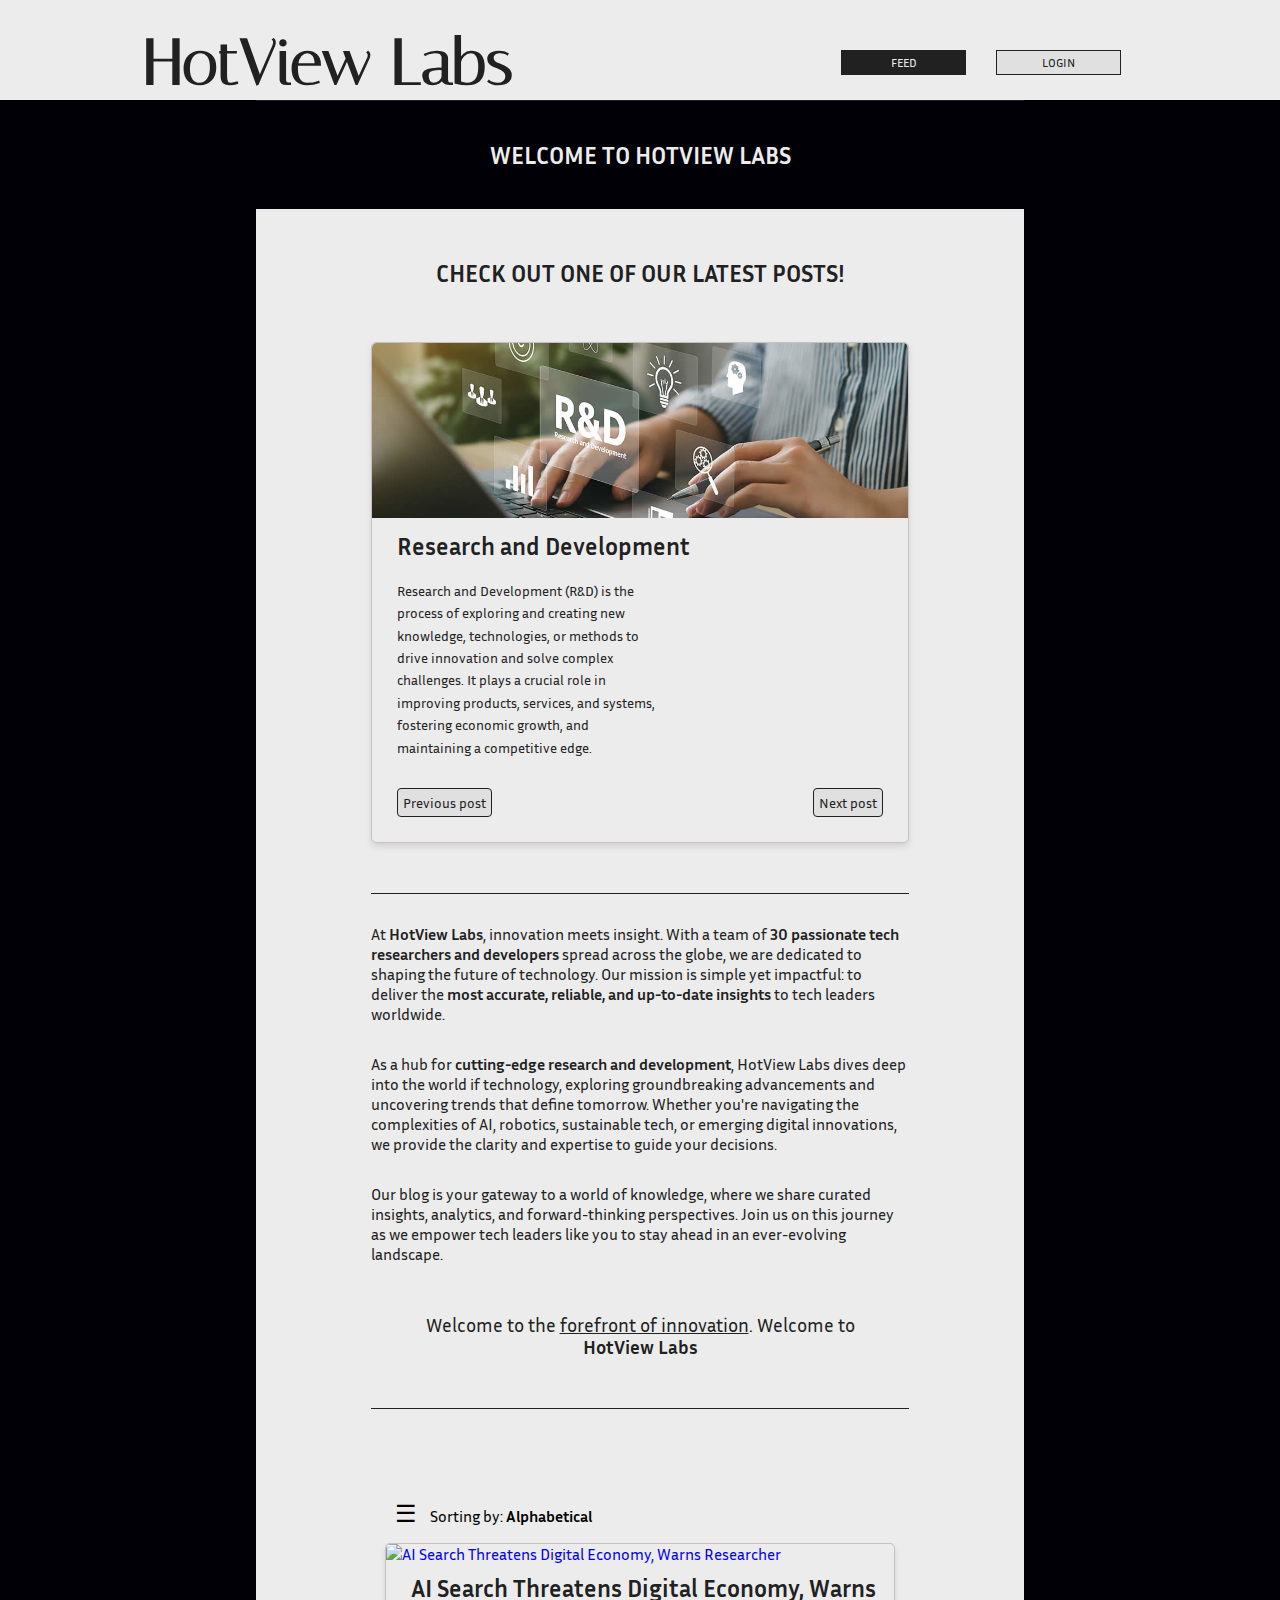
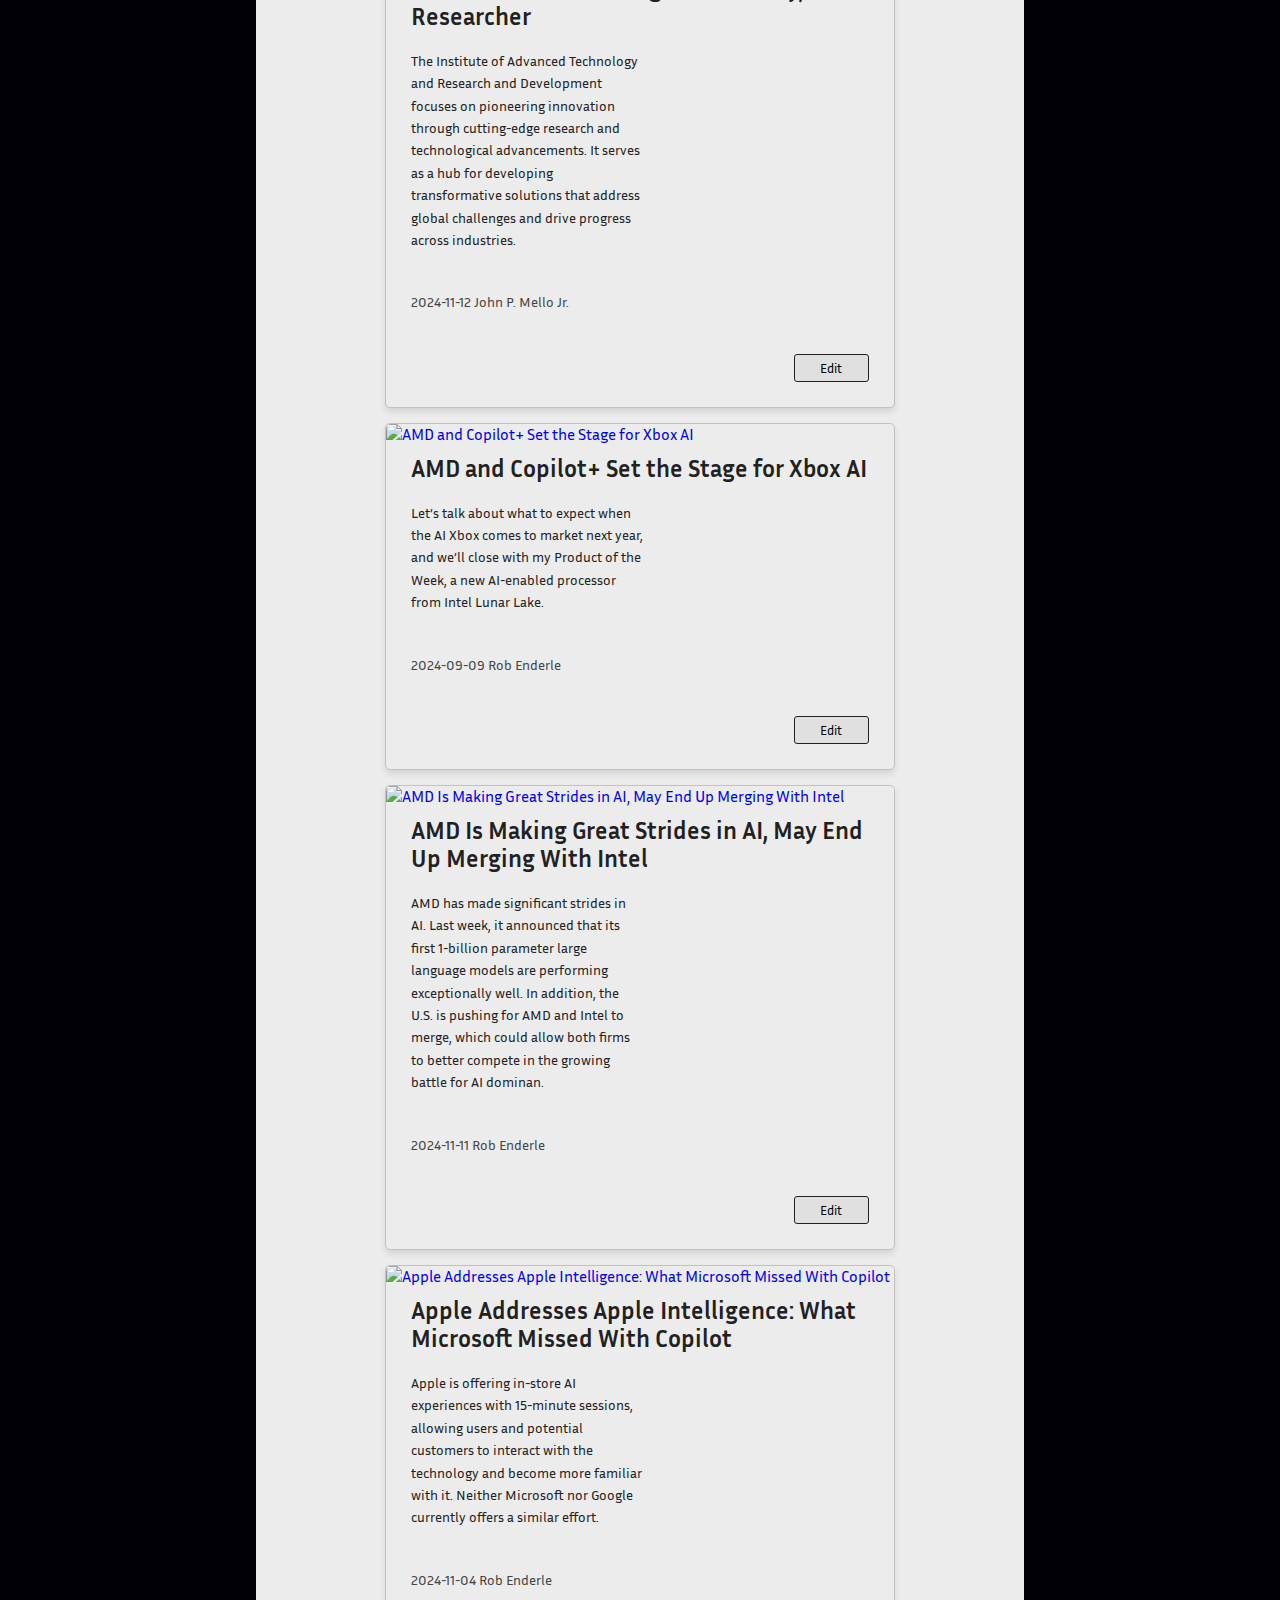
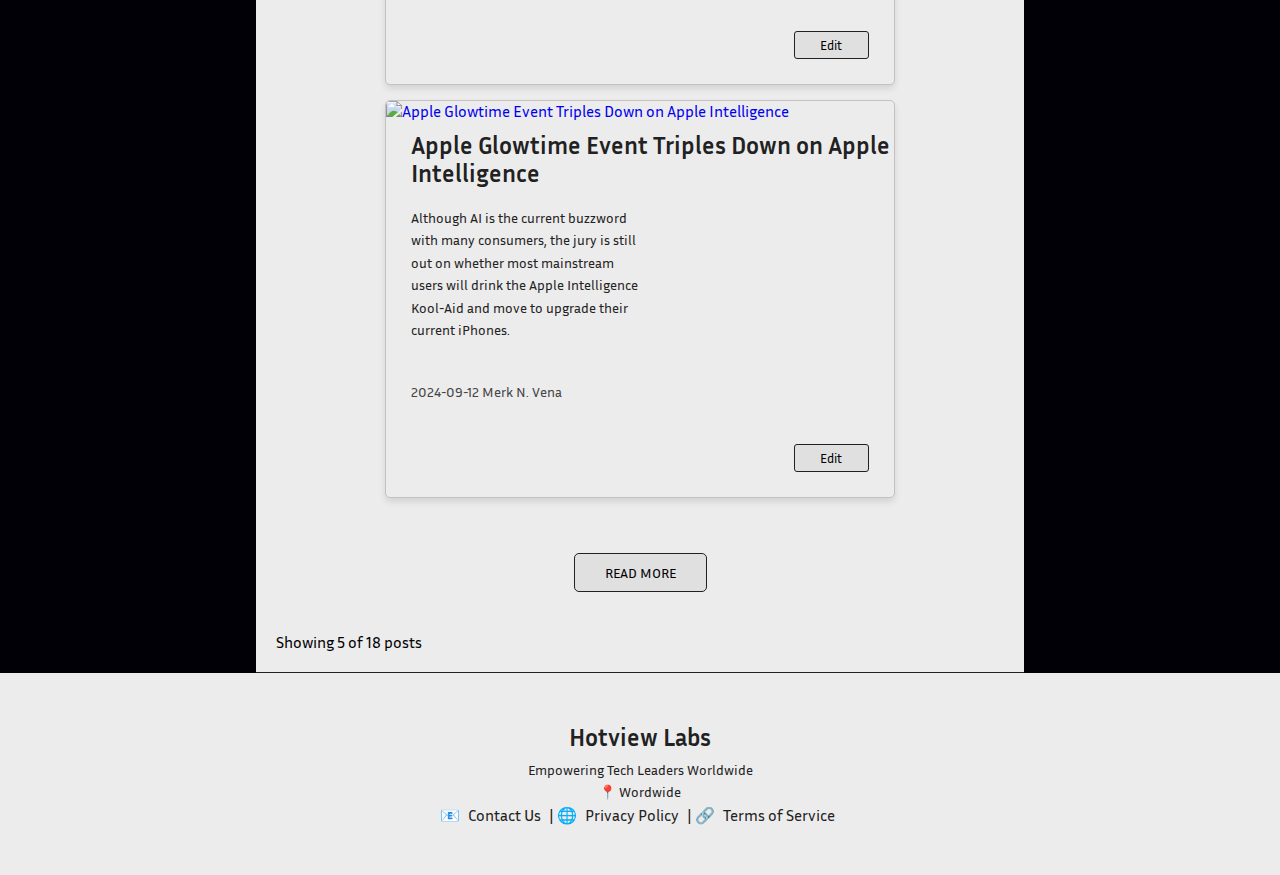
==== index.html @ 949d1748 "Update index.html" ====
<!DOCTYPE html>
<html lang="en">
<head>
    <meta charset="UTF-8">
    <meta name="viewport" content="width=device-width, initial-scale=1.0">
    <link href="https://fonts.googleapis.com/css2?family=Inria+Sans:wght@300;400;700&display=swap" rel="stylesheet">
    <link href="https://fonts.googleapis.com/css2?family=Italiana&display=swap" rel="stylesheet">
    <link rel="icon" href="/assets/greentech-xxl-light.png">
    <link rel="stylesheet" href="./style.css">
    <script src="/js/all-posts.js" defer></script>
    <script src="/js/hamburger.js" defer></script>
    <script src="/js/carousel.js" defer></script>
    <script src="/js/posts.js" defer></script>
    <title>HotView Labs</title>
</head>

<body> 
    <header>
        <div class="logo">
            <a href="/"><h3>HotView Labs</h3></a>
        </div>
        <nav class="nav-buttons">
            <a href="/" class="active">FEED</a>
            <a href="/add-post.html" id="post-btn">POST</a>
            <a href="/account/login.html">LOGIN</a>
        </nav>
    </header>

    <main>
        <div class="intro">
            <h2>Welcome to HotView Labs</h2>
        </div>

        <div class="latest-post">
            <h2>Check out one of our latest posts!</h2>
        </div>

        <article>
                <div id="carousel-container"></div>
                <div class="carousel-btn">
                    <button id="prev-btn" class="carousel-control left">Previous post</button>
                    <button id="next-btn" class="carousel-control right">Next post</button>
                </div>
        </article>

        <div class="introduction">
            <p>
                At <strong>HotView Labs</strong>, innovation meets insight.
                With a team of <strong>30 passionate tech researchers and developers</strong>
                spread across the globe, we are dedicated to shaping the future of technology.
                Our mission is simple yet impactful: to deliver the <strong>most accurate, reliable,
                and up-to-date insights</strong> to tech leaders worldwide.
            </p>
            <p>
                As a hub for <strong>cutting-edge research and development</strong>, HotView Labs
                dives deep into the world if technology, exploring groundbreaking advancements
                and uncovering trends that define tomorrow. Whether you're navigating the complexities
                of AI, robotics, sustainable tech, or emerging digital innovations, we provide
                the clarity and expertise to guide your decisions.
            </p>
            <p>Our blog is your gateway to a world of knowledge, where we share curated insights,
                analytics, and forward-thinking perspectives. Join us on this journey as we
                empower tech leaders like you to stay ahead in an ever-evolving landscape.
            </p>
            <h3>Welcome to the <span>forefront of innovation</span>. Welcome to <strong>HotView Labs</strong></h3>
        </div>

        <section class="content">
            <div id="hamburger-menu">
                <div id="hamburger-icon">&#9776;</div>
                <ul id="dropdown-menu" class="hidden">
                    <li id="sort-newest">Newest</li>
                    <li id="sort-oldest">Oldest</li>
                    <li id="sort-alphabetical">Alphabetical</li>
                </ul>
                <span>Sorting by: <span id="sortOrder">Alphabetical</span></span>
            </div>

            <div id="tech-container"></div>
            <button id="read-more">READ MORE</button>

            <div id="post-counter"></div>
        </section>

    </main>
    <footer class="footer">
        <div class="footer-content">
            <h2>Hotview Labs</h2>
            <p>Empowering Tech Leaders Worldwide</p>
            <p>📍 Wordwide</p>
            <div class="footer-links">
                📧 <a href="#">Contact Us</a> |
                🌐 <a href="#">Privacy Policy</a> |
                🔗 <a href="#">Terms of Service</a>
            </div>
        </div>
    </footer>
</body>
</html>
---- style.css ----
* {
    margin: 0;
    padding: 0;
    box-sizing: border-box;
    font-family: 'Inria Sans', sans-serif;
}

html, body {
    height: 100%;
}

::-webkit-scrollbar {
    display: none;
}

body {
    /* background: #0c0c0c; */
    background: #010007;
    /* background: rgb(0, 0, 15); */
    /* background: radial-gradient(circle at top left, rgb(4, 0, 37), rgb(6, 6, 8), rgb(44, 0, 17)); */
    display: flex;
    flex-direction: column;
}

.logo a {
    text-decoration: none;
}

header {
    display: flex;
    align-items: center;
    height: 150px;
    background: #ECECEC;
    padding: 0 20px;
    justify-content: space-between;
}

.logo {
    background: #ECECEC;
    margin-left: 10%;
    padding-top: 2%;
}

.logo h3 {
    color: #212121;
    background: #ECECEC;
    font-size: 64px;
    font-family: 'Italiana', serif;
}

nav {
    background: #ECECEC;
    display: flex;
    margin-right: 10%;
    padding-top: 2%;
}

nav a {
    display: inline-block;
    text-align: center;
    justify-content: center;
    align-items: center;
    color: #212121;
    background: #E0E0E0;
    border: 1px solid #212121;
    width: 125px;
    height: 25px;
    margin: 15px;
    padding: 4px;
    font-size: 12px;
    text-decoration: none;
    font-family: 'Inria Sans', sans-serif;
    transition: all 0.3s ease;
}

.active {
    background: #212121;
    color: #ECECEC;
}

nav a:hover {
    background: #D9D9D9;
}

.active:hover {
    background: #0c0c0c !important;
    color: #ECECEC !important;
}

.nav-buttons img {
    height: 15px;
}

#post-btn {
    display: none;
}

main {
    flex: 1;
    background: #ECECEC;
    justify-content: center;
    margin: 0 20%;
    border-top: 1px solid #212121;
    border-bottom: 1px solid #212121;
}

.footer {
    background: #ECECEC;
    text-align: center;
    padding: 50px;
    color: #212121;
}

.footer-content h2 {
    font-size: 24px;
    margin-bottom: 10px;
}

.footer-content p {
    margin: 5px 0;
    font-size: 14px;
}

.footer-links a {
    text-decoration: none;
    color: #212121;
    margin: 0 5px;
}

.footer-links a:hover {
    text-decoration: underline;
}

.footer-content p:last-child {
    margin-top: 15px;
    font-size: 12px;
}

.default-btn {
    justify-content: center;
    background: #E0E0E0;
    padding: 5px;
    border: 1px solid #212121;
    width: 75px;
    margin: 0 25px 25px;
    cursor: pointer;
    border-radius: 3px;
}

.content {
    display: flex;
    flex-direction: column;
    justify-content: center;
    gap: 20px;
    padding: 20px;
}

article {
    display: block;
    gap: 20px;
    margin: 15px 15%;
    background: #ECECEC;
    border-radius: 5px;
    border: 1px solid #C6C0C0;
    box-shadow: 0 4px 6px rgba(0, 0, 0, 0.1);
    cursor: pointer;
}

article a {
    text-decoration: none;
}

article:hover {
    background: #dfdfdf;
}

article img {
    width: 100%;
    margin: 0;
    height: 175px;
    object-fit: cover;
    border-top-right-radius: 5px;
    border-top-left-radius: 5px;
}

article .text {
    flex: 1;
}

article .text h2 {
    font-size: 24px;
    color: #212121;
    margin: 10px 0 20px 25px;
}

article .text p {
    font-size: 14px;
    line-height: 1.6;
    color: #212121;
    margin: 0 250px 40px 25px;
}

article a {
    text-decoration: none;
}

.author {
    color: rgb(68, 68, 68) !important;
}

#read-more {
    display: block;
    margin: 20px auto;
    padding: 10px 30px;
    font-size: 14px;
    border: 1px solid #212121;
    background: #E0E0E0;
    cursor: pointer;
    border-radius: 5px;
}

#read-more:hover {
    background: #D9D9D9;;
}

.login {
    justify-content: center;
    padding: 10%;
}

.login-container {
    background: #ECECEC;
    height: 400px;
    width: 450px;
    margin: 0 auto;
    border: 1px solid #C6C0C0;
    border-radius: 5px;
}

.register-container {
    background: #ECECEC;
    width: 450px;
    margin: 0 auto;
    border: 1px solid #C6C0C0;
    border-radius: 5px;
}

.login-container h2,
.register-container h2 {
    text-align: center;
    margin: 25px;
    font-size: 28px;
}

.register-container p {
    color: #212121;
    text-align: center;
    margin: 10px 0 5px;
}

.login-form {
    display: block;
    color: #5A5A5A;
    margin: 10%;
}

#registerForm {
    display: block;
    color: #5A5A5A;
    margin: 10%;
}

.register-container a {
    text-decoration: none;
    color: #212121;
}


.login-form a {
    text-decoration: none;
}

.star {
    color: #BD5757;
}

.login-form button {
    display: block;
    margin-bottom: 5px;
    width: 100%;
    padding: 7px;
    border-radius: 5px;
    cursor: pointer;
    box-shadow: 0 4px 6px rgba(0, 0, 0, 0.1);
    transition: all 0.2s ease;
}

.login-button {
    background: #212121;
    color: #ECECEC;
    border: none;
    font-weight: bold;
    font-size: 14px;
}

.login-button:hover {
    background: #0c0c0c;
}

.signup-button {
    border: 1px solid #8C8C8C;
    font-weight: bold;
    font-size: 14px;
}

.signup-button:hover {
    background: #D9D9D9;
}

.form-group {
    margin-bottom: 15px;
}

.form-group label {
    display: block;
    margin-bottom: 5px;
}

.form-group input {
    border-radius: 5px;
    width: 100%;
    border: 1px solid #8C8C8C;
    padding: 10px;
}

.login-result {
    width: 100%;
    text-align: center;
}

.error-message {
    display: none;
    background: #FF9797;
    color: #ECECEC;
    padding: 5px;
    border: 1px solid #8C8C8C;
    border-radius: 5px;
}

.success-message {
    display: none;
    background: #97FF9E;
    color: #ECECEC;
    padding: 5px;
    border: 1px solid #8C8C8C;
    border-radius: 5px;
}

.blog-post-1 {
    margin: 5% auto;
    border: 1px solid #C6C0C0;
    width: 80%;
    border-radius: 5px;
    box-shadow: 0 4px 6px rgba(0, 0, 0, 0.1);
    color: #212121;
}

.blog-post-1 img {
    object-fit: cover;
    width: 100%;
    height: 300px;
    border-top-left-radius: 5px;
    border-top-right-radius: 5px;
}

.blog-post-1 h2 {
    margin: 5% 0 5% 10%;
}

.blog-post-1 p {
    margin: 2% 10%;
}

.create-blog-container {
    margin: 10% auto;
    width: 80%;
    border: 1px solid #C6C0C0;
    border-radius: 5px;
    box-shadow: 0 4px 6px rgba(0, 0, 0, 0.1);
}

.create-blog {
    margin: 5% 0 5% 10%;
}

.create-form label {
    display: block;
    color: #212121;
    font-weight: bold;
    margin: 5% 0 10px;
}

.create-form input {
    padding: 10px;
    border: 1px solid #212121;
    border-radius: 5px;
}

.create-form textarea {
    padding: 10px;
    border: 1px solid #212121;
    border-radius: 5px;
    margin-bottom: 20px;
}

#paragraph {
    width: 80%;
    height: 150px;
}

.image-upload label {
    display: block;
    font-weight: bold;
}

.image-upload button {
    background: #C3C3C3;
    border: 1px solid #B3B3B3;
    color: #212121;
    padding: 5px;
    margin: 8px 0;
    box-shadow: 0 4px 6px rgba(0, 0, 0, 0.1);
    cursor: pointer;
}

.image-upload button:hover {
    background: #b6b6b6;
    transition: all 0.3s ease;
}

.image-upload img {
    display: flex;
    height: 10px;
    margin-top: 2px;
    flex-direction: row;
}

.success-status,
.error-status {
    display: none;
    align-items: center;
    gap: 5px;
}

.blog-btn {
    display: flex;
    justify-content: flex-end;
    gap: 20px;
    margin-right: 5%;
}

.blog-btn button {
    padding: 8px 45px;
    border-radius: 5px;
    border: 1px solid #212121;
    font-weight: bold;
    cursor: pointer;
    transition: all 0.3s ease;
}

.edit-post {
    background: #212121;
    color: #ECECEC;
}

.edit-post:hover {
    background: #0c0c0c;   
}

.delete-post:hover {
    background: #D9D9D9;
}

#sortOrder {
    font-weight: 600;
}

#hamburger-menu {
    margin: 10px 15% -30px;
    
}

#hamburger-icon {
    font-size: 24px;
    cursor: pointer;
    display: inline-block;
    padding: 10px;
}

#dropdown-menu {
    list-style-type: none;
    margin: 0;
    padding: 0;
    background: #f9f9f9;
    border: 1px solid #212121;
    display: none;
    position: absolute;
    z-index: 1;
}

#dropdown-menu li {
    padding: 10px 20px;
    cursor: pointer;
    border-bottom: 1px solid #212121;
}

#dropdown-menu li:hover {
    background: #f1f1f1;
    color: #212121;
}

#dropdown-menu.visible {
    display: block;
}

.hidden {
    display: none;
}

.ifLoggedIn {
    display: flex;
    justify-content: flex-end;
}

#carousel-container {
    display: flex;
    overflow: hidden;
    width: 100%;
    transition: transform 0.5s ease-in-out;
    height: 420px;
}

.carousel-item {
    flex: 0 0 100%;
    box-sizing: border-box;
    min-height: 420px;
}

.carousel-btn {
    display: flex;
    justify-content: space-between;
    margin: 25px;
}

.carousel-control {
    color: #212121;
    cursor: pointer;
    padding: 8px;
}

.carousel-btn button {
    font-size: 14px;
    border: 1px solid #212121;
    border-radius: 4px;
    background: #E0E0E0;
    padding: 5px;
}

.carousel-btn button:hover {
    background: #D9D9D9;
}

.latest-post {
    display: flex;
    justify-content: center;
    align-items: center;
    text-transform: uppercase;
    margin: 0 0 10px;
    padding: 40px;
    color: #212121;
}

.intro {
    display: block;
    color: #212121;
}

.introduction {
    display: block;
    margin: 50px 15% ;
    color: #212121;
    border-bottom: 1px solid #212121;
    border-top: 1px solid #212121;
}

.intro h2 {
    margin-bottom: 10px;
    background: #010007;
    color: #ECECEC;
    text-align: center;
    text-transform: uppercase;
    padding: 40px;
}

.introduction h3 {
    margin: 50px;
    text-align: center;
    font-weight: 400;
}

.introduction p {
    margin: 30px 0;
}

.introduction h3 span {
    text-decoration: underline;
}

.post {
    display: block;
    gap: 20px;
}

.post img {
    width: 100%;
    margin: 0;
    height: 300px;
    object-fit: cover;
}

.post .text h2 {
    font-size: 36px;
    color: #212121;
    margin: 40px 15% 20px 15%;
}

.post .text p {
    font-size: 18px;
    line-height: 1.6;
    color: #212121;
    margin: 25px 15%;
}

.post .text .author {
    display: flex;
    height: 100px;
    align-items: flex-end;
    margin: 25px;
}

#goHome {
    display: flex;
    justify-content: center;
    margin: 150px auto 0;
    background: #212121;
    color: #ECECEC;
    padding: 10px 30px;
    border: none;
    border-radius: 3px;
    font-size: 18px;
    cursor: pointer;
    box-shadow: 0 4px 6px rgba(0, 0, 0, 0.1);
    transition: all 0.3s ease;
}

#goHome:hover {
    background: #313131;
}

#goHome:active {
    background: #424242;
}

.post-btn a {
    text-decoration: none;
}
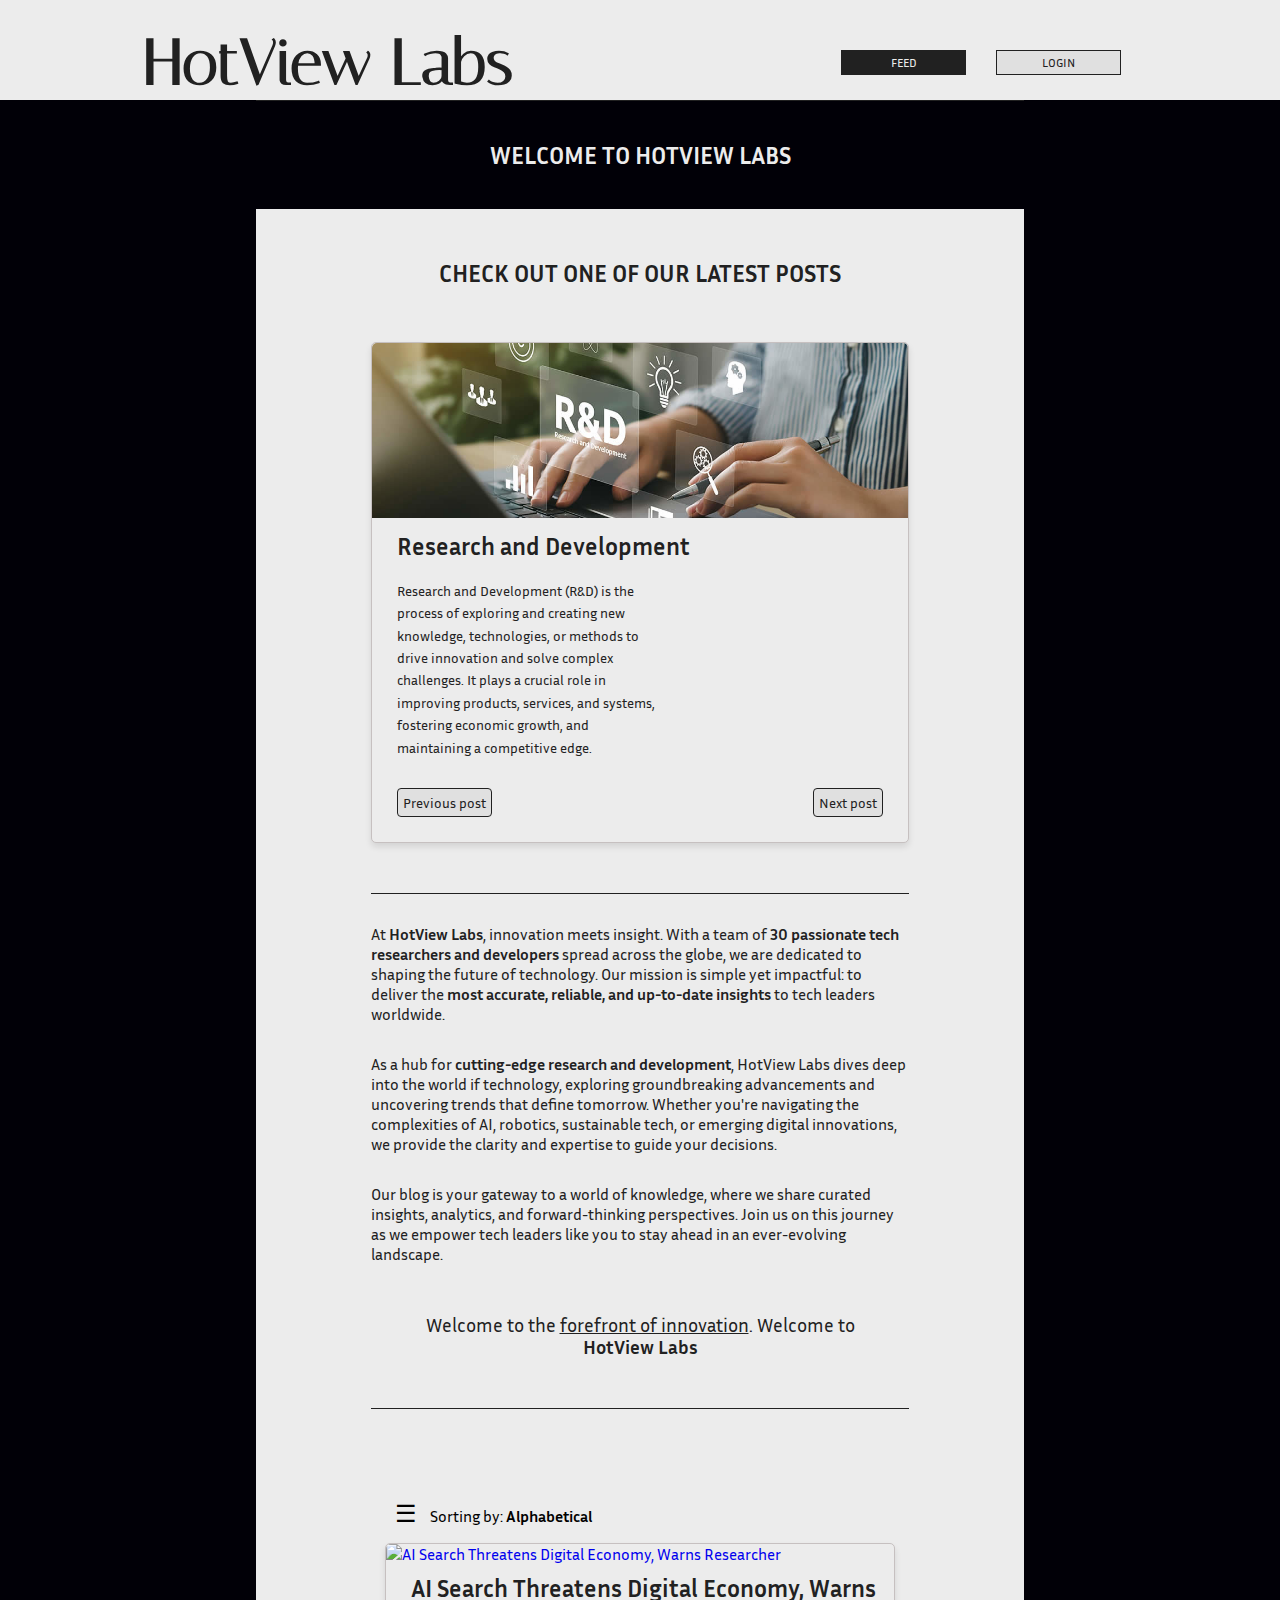
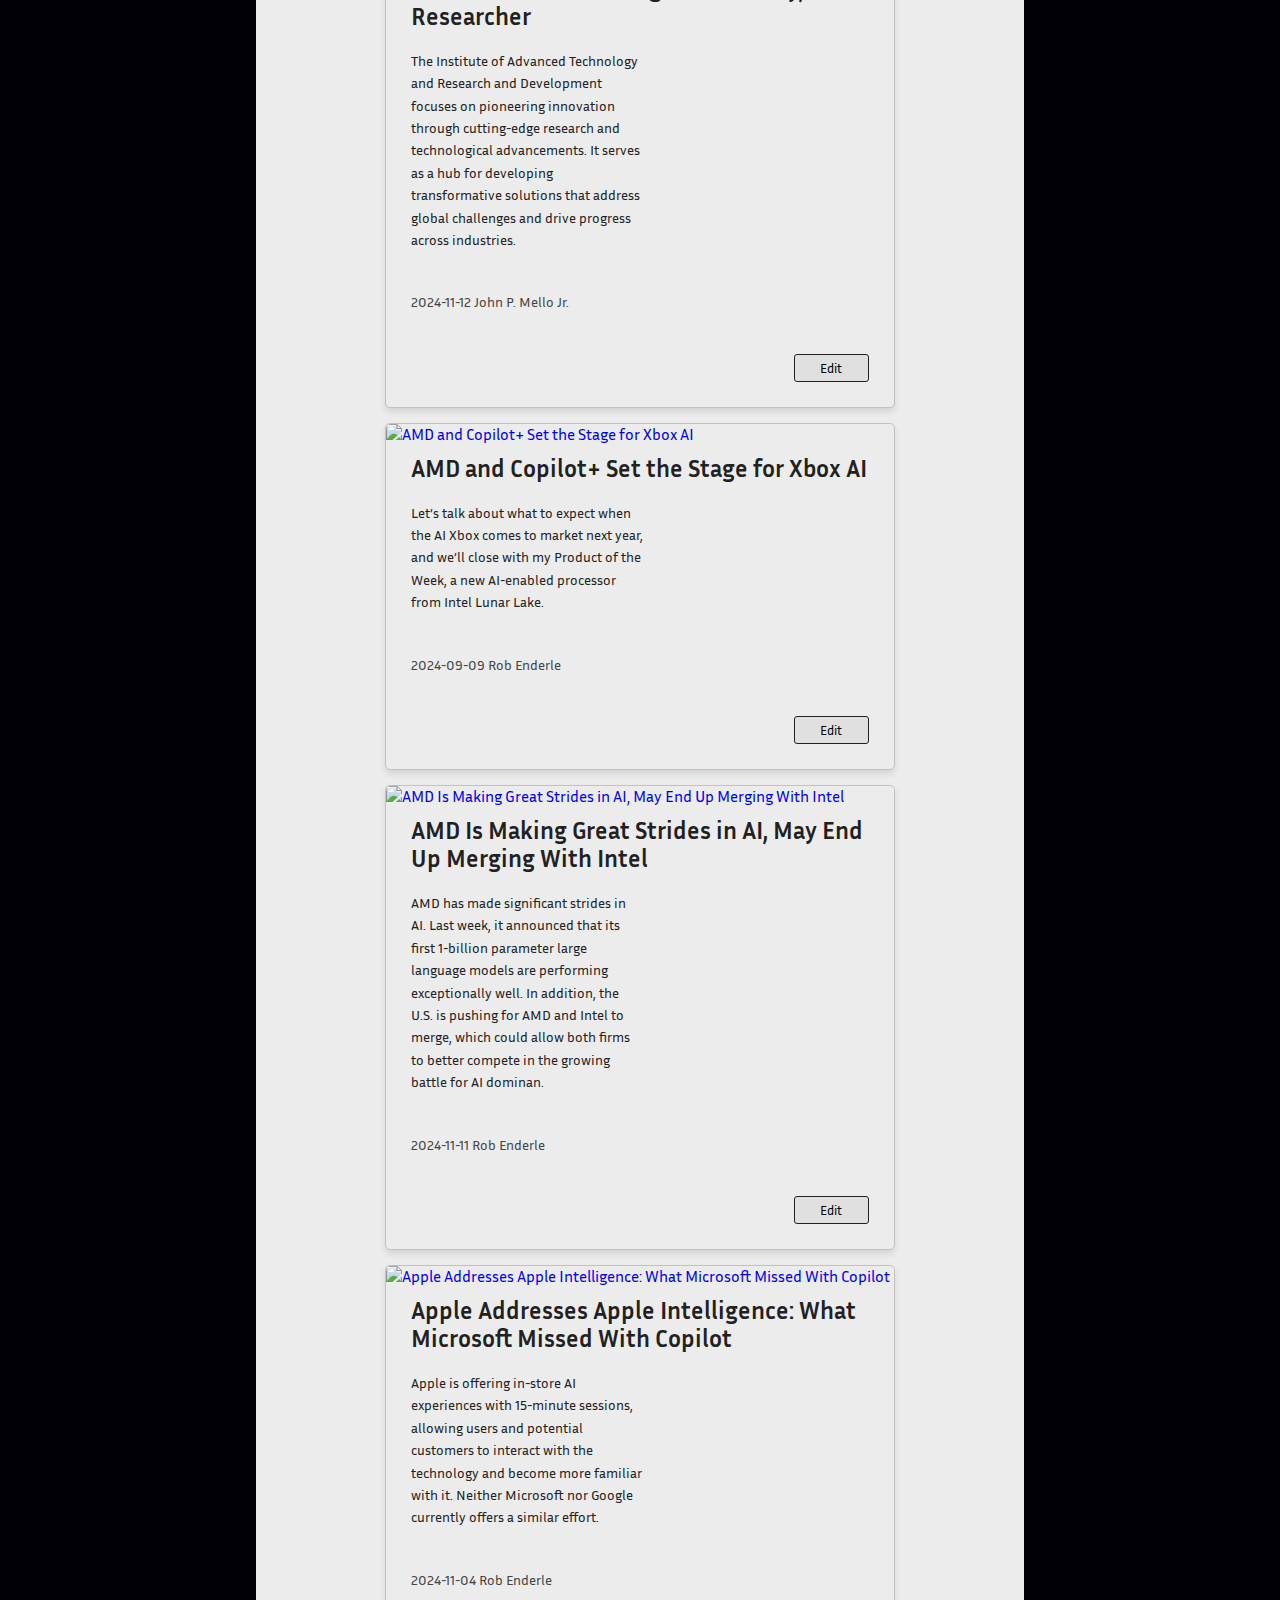
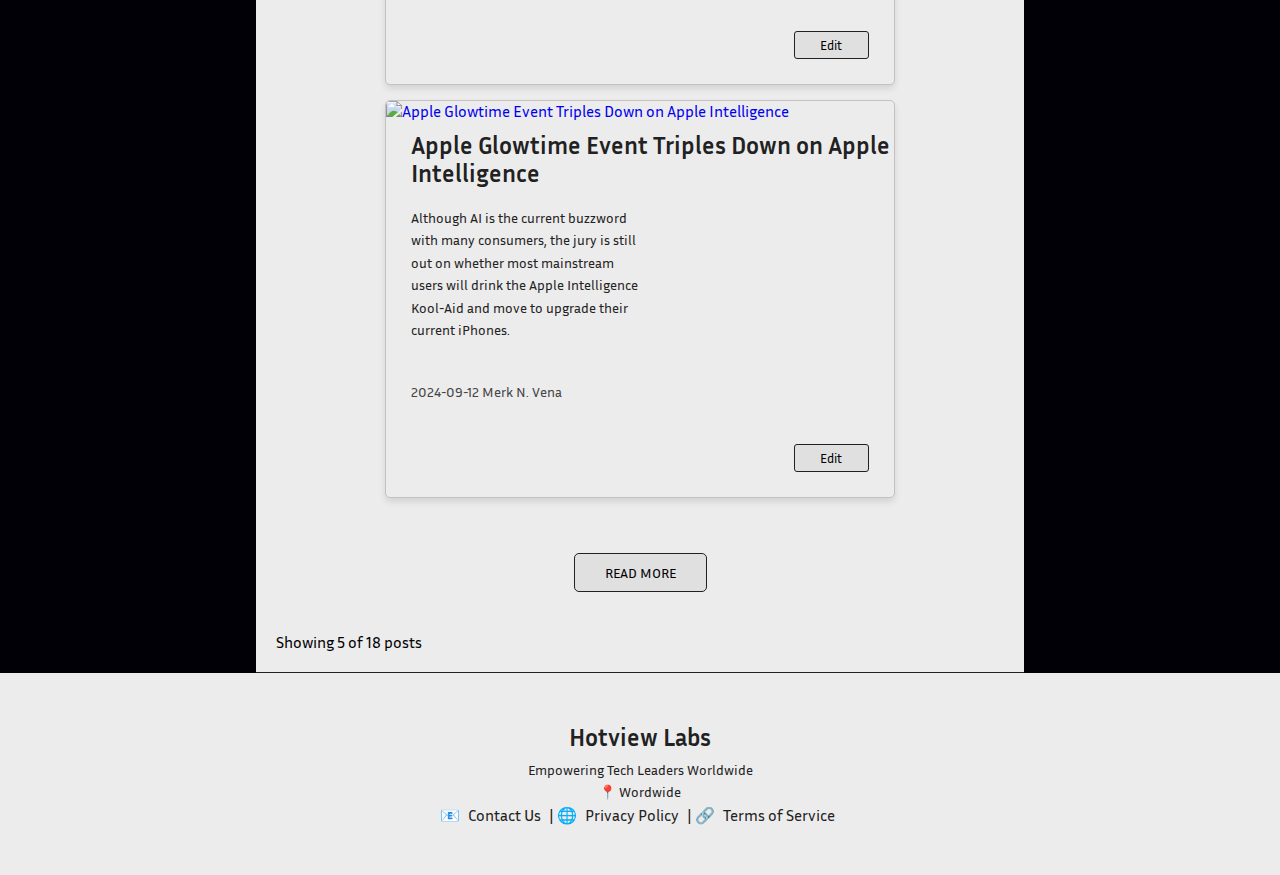
==== commit 623b103d: "Update index.html" ====
--- a/index.html
+++ b/index.html
@@ -32,10 +32,10 @@
         </div>
 
         <div class="latest-post">
-            <h2>Check out one of our latest posts!</h2>
+            <h2>Check out one of our latest posts</h2>
         </div>
 
-        <article>
+        <article id="carousel-article">
                 <div id="carousel-container"></div>
                 <div class="carousel-btn">
                     <button id="prev-btn" class="carousel-control left">Previous post</button>
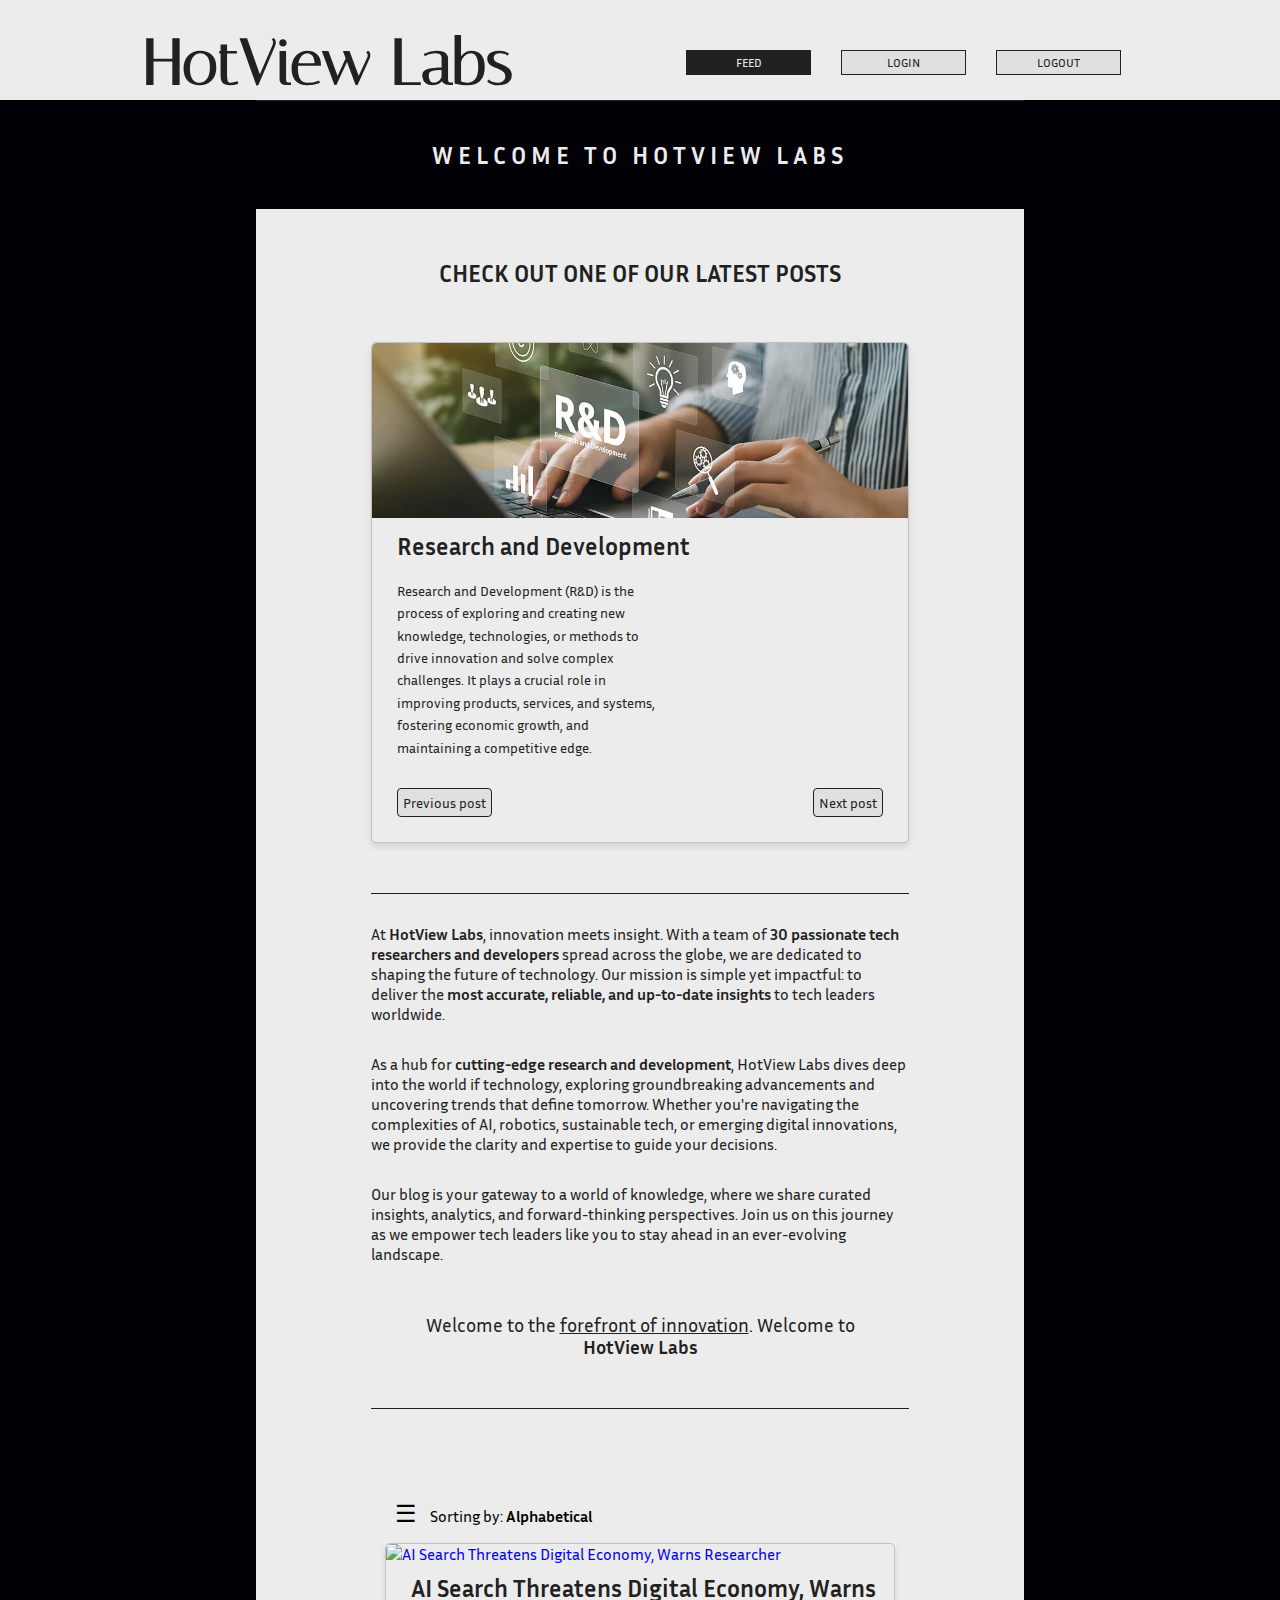
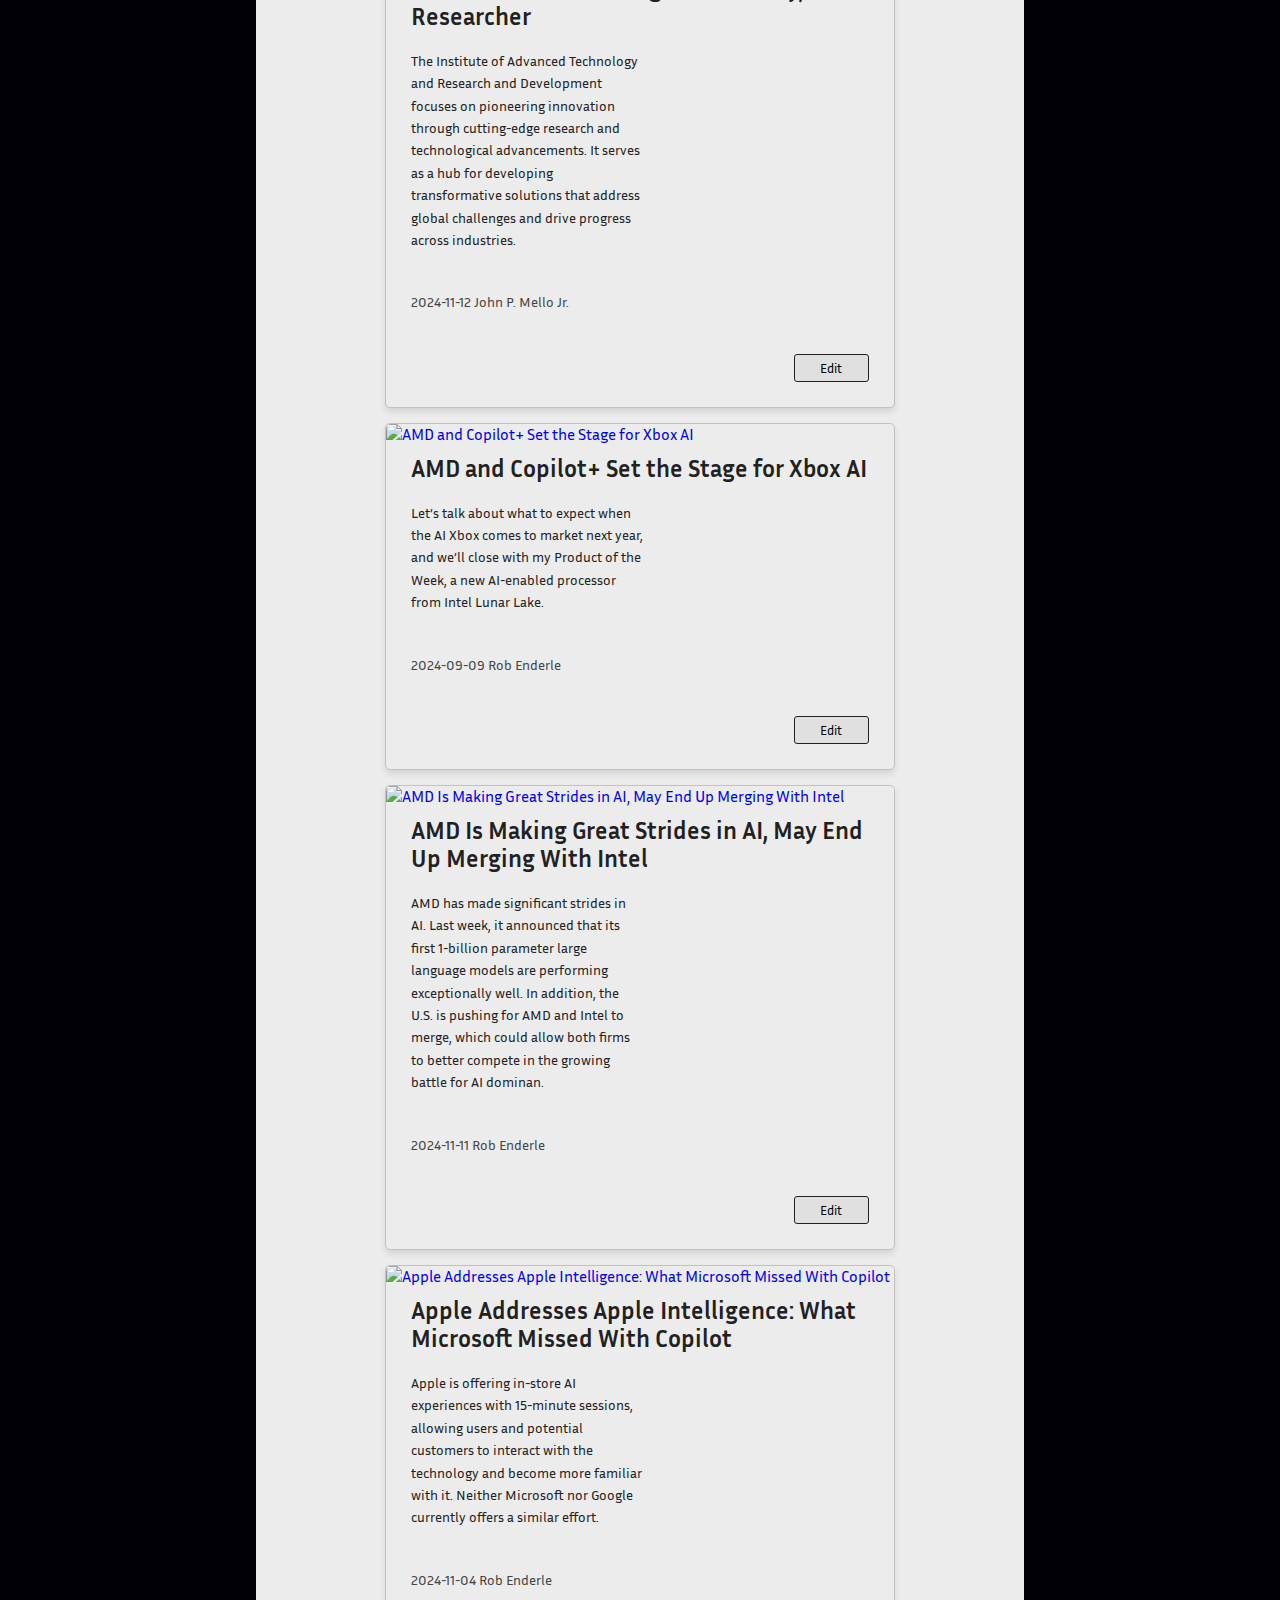
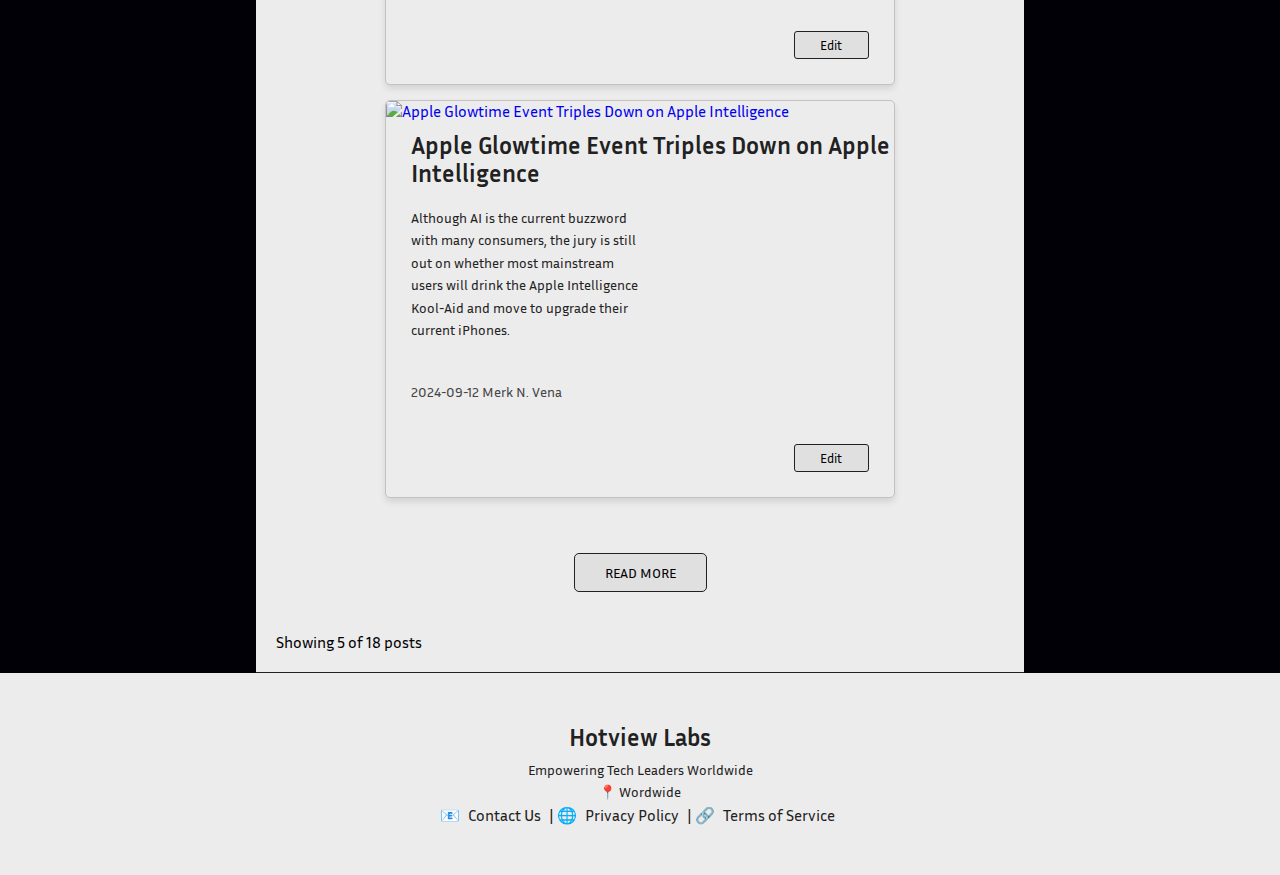
==== commit db9f6745: "Update index.html" ====
--- a/index.html
+++ b/index.html
@@ -11,6 +11,8 @@
     <script src="/js/hamburger.js" defer></script>
     <script src="/js/carousel.js" defer></script>
     <script src="/js/posts.js" defer></script>
+    <script src="/js/login.js" defer></script>
+    <script src="/js/index.js" defer></script>
     <title>HotView Labs</title>
 </head>
 
@@ -21,8 +23,9 @@
         </div>
         <nav class="nav-buttons">
             <a href="/" class="active">FEED</a>
-            <a href="/add-post.html" id="post-btn">POST</a>
-            <a href="/account/login.html">LOGIN</a>
+            <a href="/add-post.html" id="post-btn">ADD POST</a>
+            <a id="loginBtn" href="/account/login.html">LOGIN</a>
+            <a id="logoutBtn">LOGOUT</a>
         </nav>
     </header>
 
--- a/style.css
+++ b/style.css
@@ -600,6 +600,7 @@
     text-align: center;
     text-transform: uppercase;
     padding: 40px;
+    letter-spacing: 5px;
 }
 
 .introduction h3 {
@@ -673,4 +674,97 @@
 
 .post-btn a {
     text-decoration: none;
+}
+
+@media (max-width: 768px) {
+    body {
+        background: #212121;
+    }
+
+    .logo h3 {
+        font-size: 16px;
+        width: 140px;
+    }
+
+    .intro h2 {
+        font-size: 18px;
+        width: 100%;
+    }
+
+    .latest-post {
+        color: #ECECEC;
+        text-transform: uppercase;
+        font-size: 8px;
+        margin: 0 auto;
+        letter-spacing: 2px;
+        width: 80%;
+        border-top: 1px solid #ECECEC;
+        border-bottom: 1px solid #ECECEC;
+    }
+
+    nav a {
+        width: 75px;
+    }
+
+    main {
+        background: #010007;
+        margin: 0;
+    }
+
+    .intro {
+        display: flex;
+    }
+
+    #carousel-container {
+        height: 205px;
+    }
+
+    .carousel-item .text h2 {
+        font-size: 15px;
+    }
+
+    .carousel-item .text p {
+        display: none;
+    }
+
+    .introduction {
+        border-top: 1px solid #ECECEC;
+        border-bottom: 1px solid #ECECEC;
+        color: #ECECEC;
+        width: 75%;
+        margin: 0 auto;
+    }
+
+    .introduction h3 {
+        font-size: 16px;
+        width: 100%;
+        margin: 25px auto;
+    }
+
+    article .tech .text p {
+        display: none;
+    }
+
+    article {
+        margin: 48px;
+    }
+
+    article .tech .text h2 {
+        text-align: center;
+        font-size: 16px;
+        margin: 20px;
+    }
+
+    #editPost {
+        display: none;
+    }
+
+    .content #post-counter{
+        color: #ECECEC;
+    }
+
+    .post .text h2,
+    .post .text p {
+        color: #ECECEC;
+    }
 }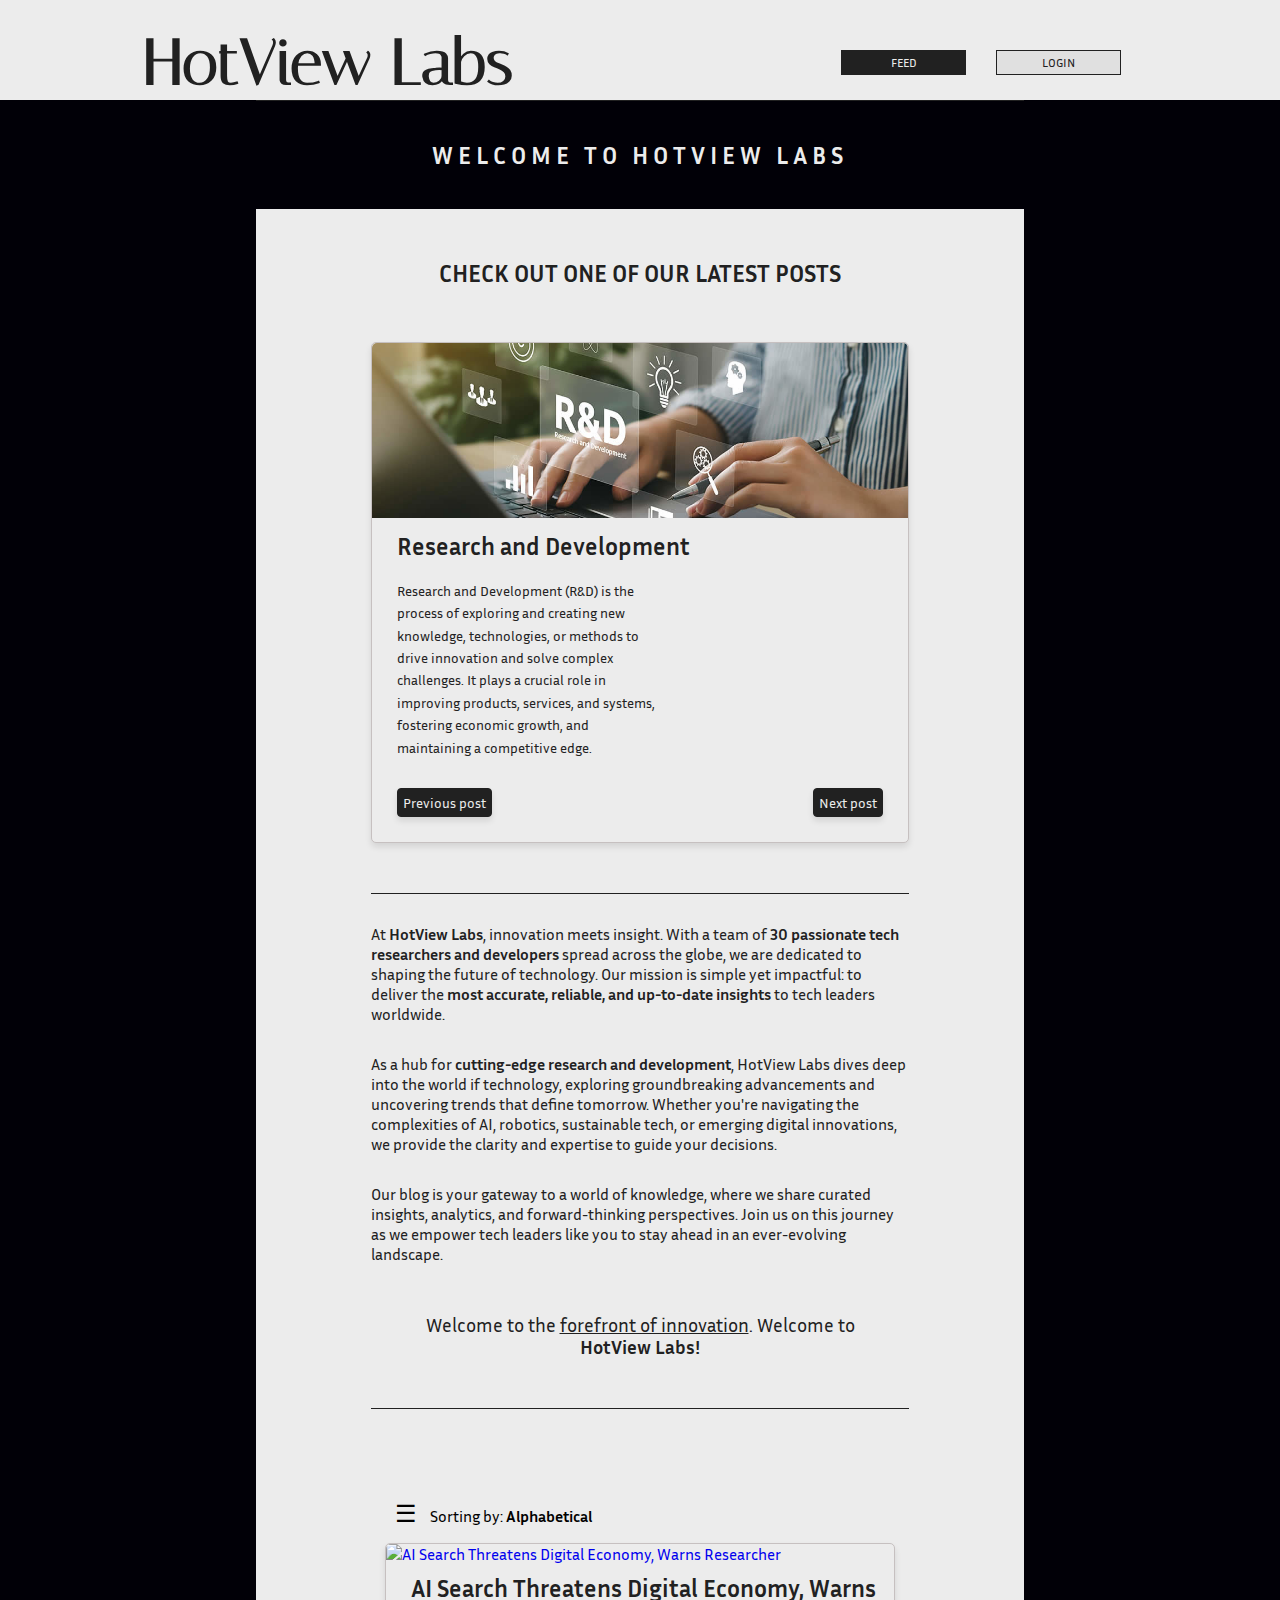
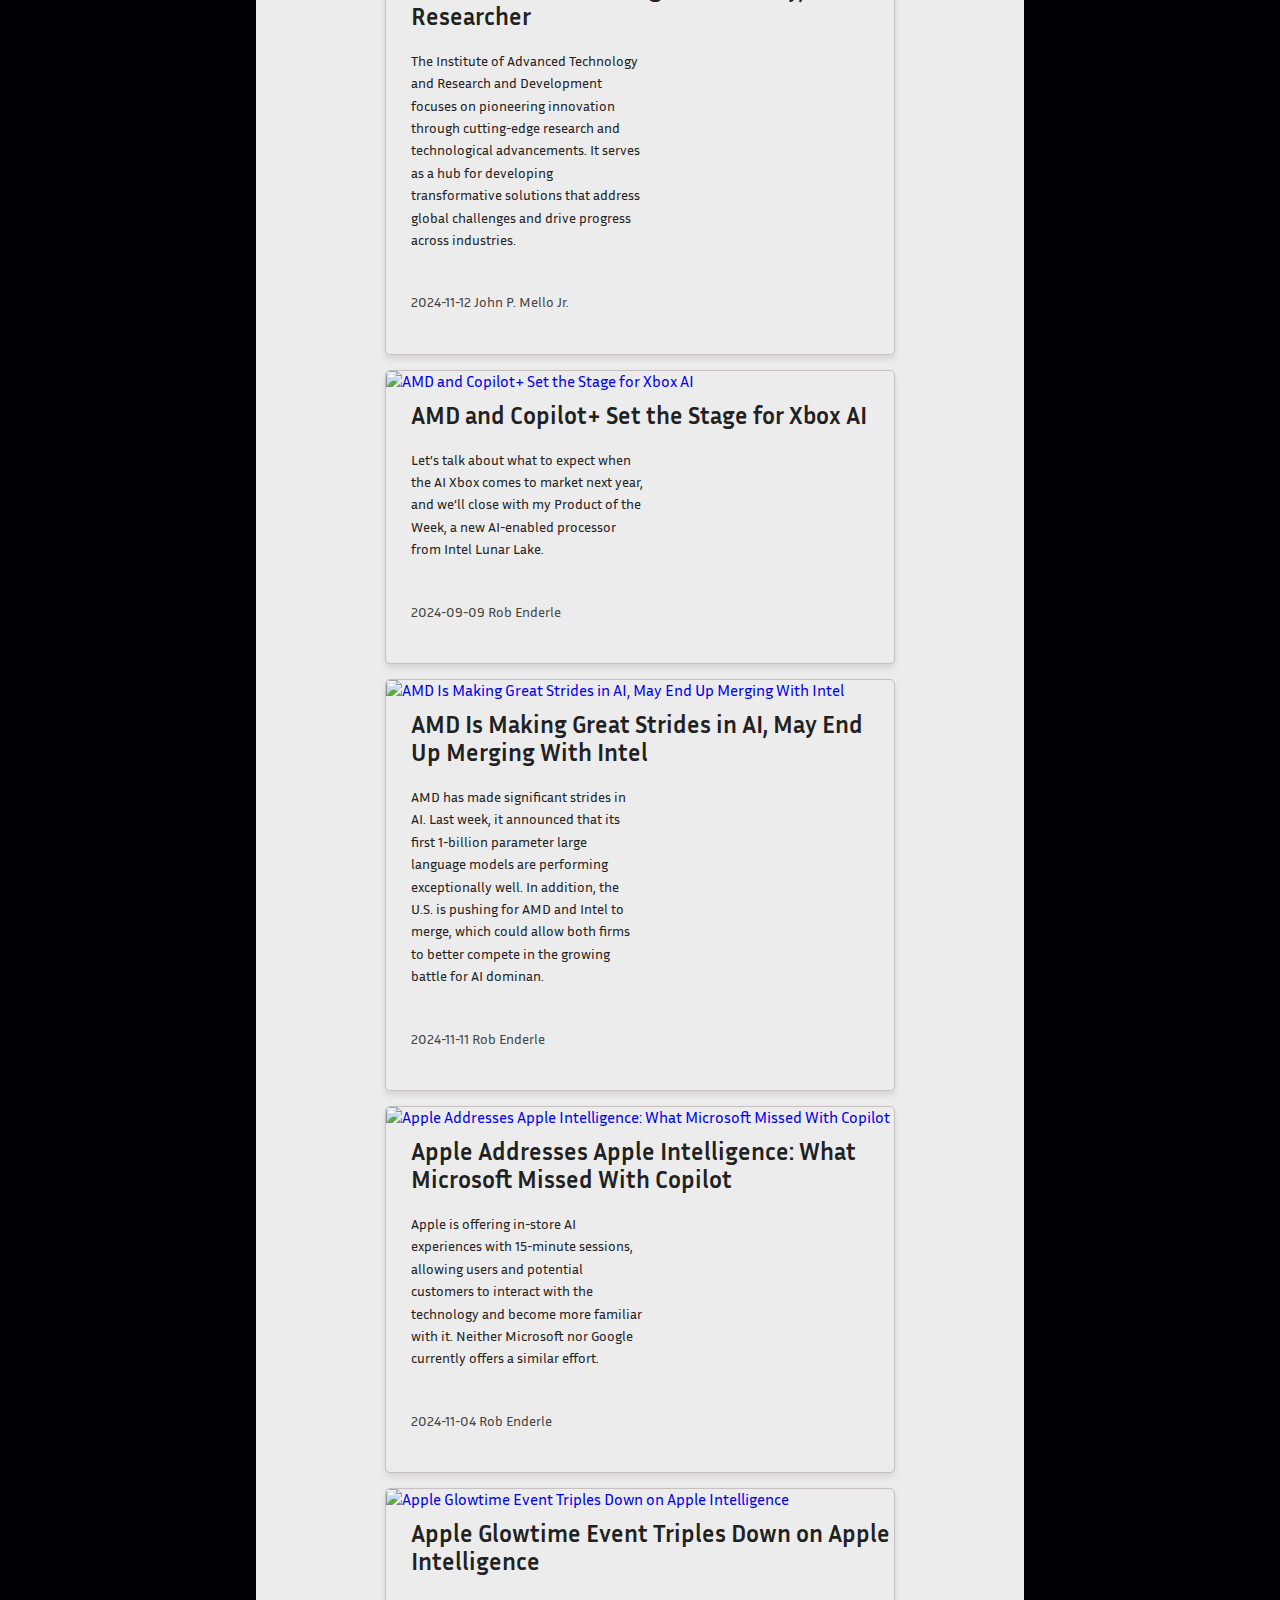
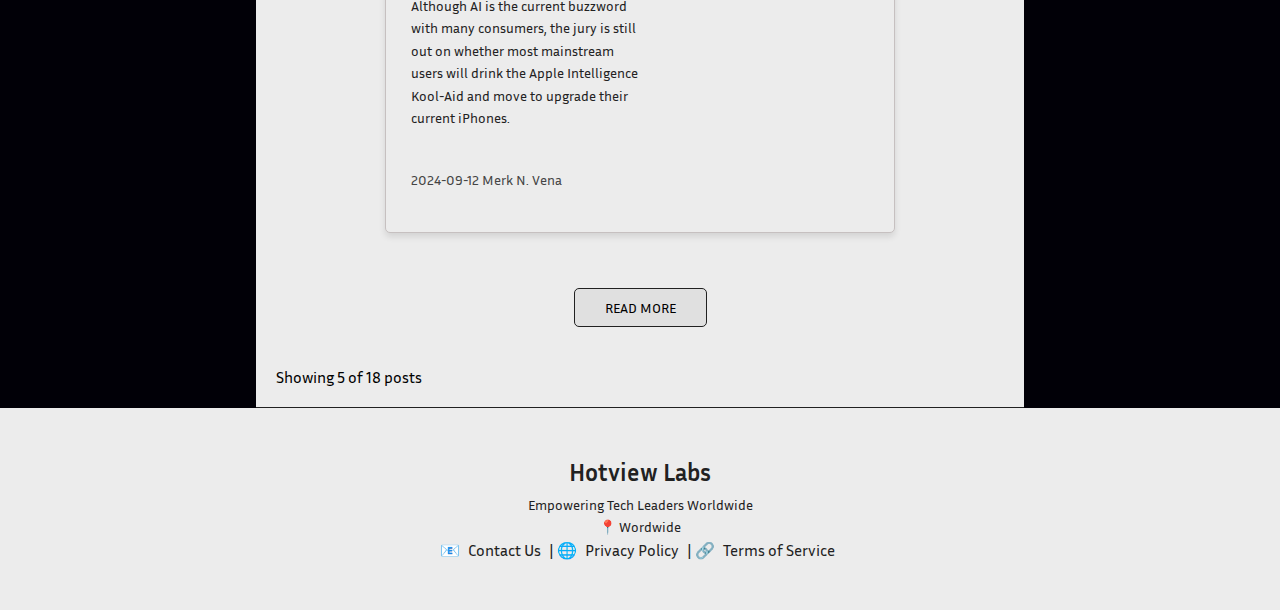
==== commit f2223a9e: "Update index.html" ====
--- a/index.html
+++ b/index.html
@@ -65,7 +65,7 @@
                 analytics, and forward-thinking perspectives. Join us on this journey as we
                 empower tech leaders like you to stay ahead in an ever-evolving landscape.
             </p>
-            <h3>Welcome to the <span>forefront of innovation</span>. Welcome to <strong>HotView Labs</strong></h3>
+            <h3>Welcome to the <span>forefront of innovation</span>. Welcome to <strong>HotView Labs!</strong></h3>
         </div>
 
         <section class="content">
--- a/style.css
+++ b/style.css
@@ -71,6 +71,11 @@
     text-decoration: none;
     font-family: 'Inria Sans', sans-serif;
     transition: all 0.3s ease;
+    cursor: pointer;
+}
+
+#logoutBtn {
+    display: block;
 }
 
 .active {
@@ -85,10 +90,6 @@
 .active:hover {
     background: #0c0c0c !important;
     color: #ECECEC !important;
-}
-
-.nav-buttons img {
-    height: 15px;
 }
 
 #post-btn {
@@ -284,7 +285,8 @@
     color: #BD5757;
 }
 
-.login-form button {
+.login-form button,
+.login-form a p {
     display: block;
     margin-bottom: 5px;
     width: 100%;
@@ -314,6 +316,16 @@
 }
 
 .signup-button:hover {
+    background: #D9D9D9;
+}
+
+.login-form a p {
+    border: 1px solid #8C8C8C;
+    font-weight: bold;
+    font-size: 14px;
+}
+
+.login-form a p:hover {
     background: #D9D9D9;
 }
 
@@ -528,7 +540,7 @@
 }
 
 .ifLoggedIn {
-    display: flex;
+    display: none;
     justify-content: flex-end;
 }
 
@@ -562,12 +574,15 @@
     font-size: 14px;
     border: 1px solid #212121;
     border-radius: 4px;
-    background: #E0E0E0;
+    background: #212121;
     padding: 5px;
+    color: #ECECEC;
+    transition: all 0.2s ease;
+    box-shadow: 0 4px 6px rgba(0, 0, 0, 0.1);
 }
 
 .carousel-btn button:hover {
-    background: #D9D9D9;
+    background: #4e4e4e;
 }
 
 .latest-post {
@@ -674,6 +689,18 @@
 
 .post-btn a {
     text-decoration: none;
+}
+
+.no-post {
+    display: flex;
+    justify-content: center;
+    margin: 10% auto;
+    font-size: 20px;
+}
+
+.login-form a p {
+    color: #212121;
+    text-align: center;
 }
 
 @media (max-width: 768px) {
@@ -755,10 +782,6 @@
         margin: 20px;
     }
 
-    #editPost {
-        display: none;
-    }
-
     .content #post-counter{
         color: #ECECEC;
     }
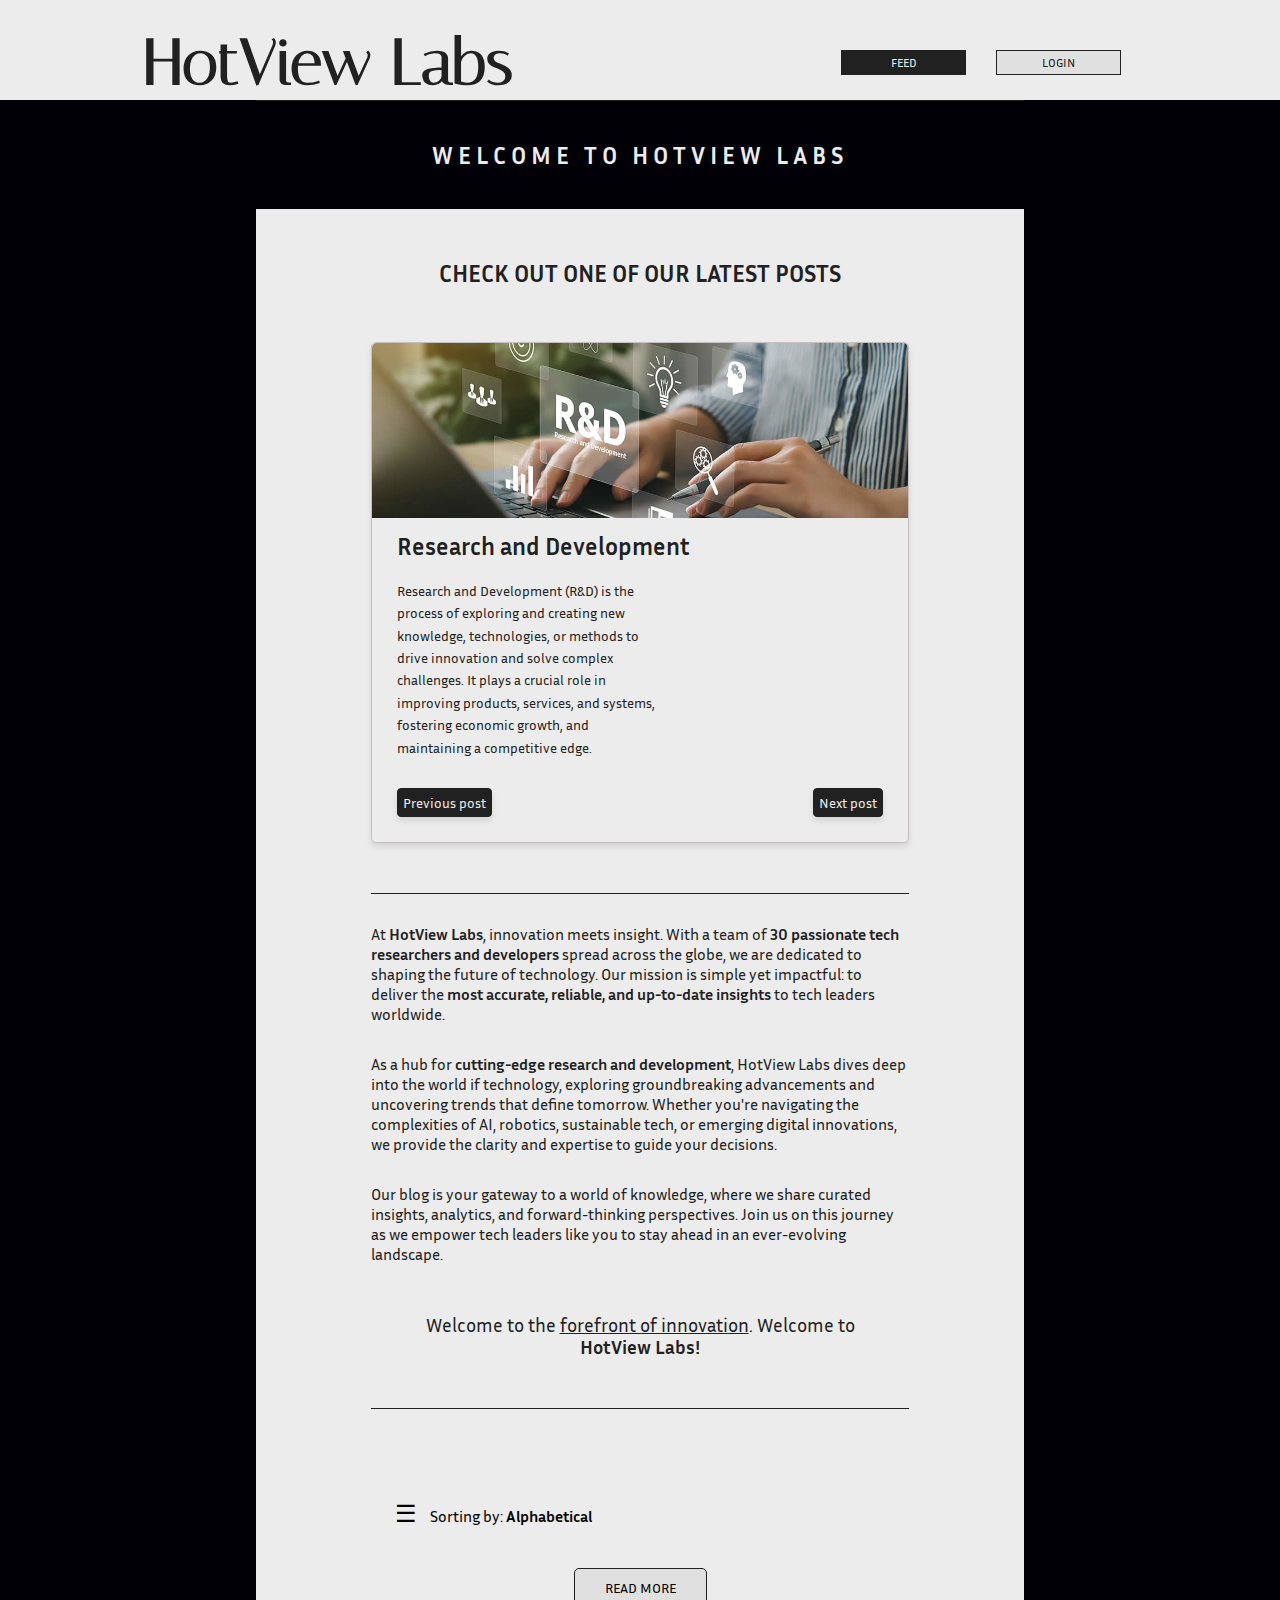
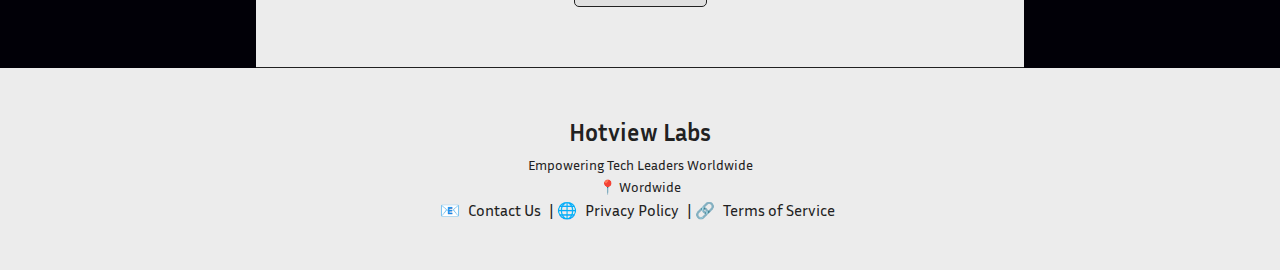
==== commit c1be75cc: "Update index.html" ====
--- a/index.html
+++ b/index.html
@@ -7,12 +7,11 @@
     <link href="https://fonts.googleapis.com/css2?family=Italiana&display=swap" rel="stylesheet">
     <link rel="icon" href="/assets/greentech-xxl-light.png">
     <link rel="stylesheet" href="./style.css">
-    <script src="/js/all-posts.js" defer></script>
     <script src="/js/hamburger.js" defer></script>
     <script src="/js/carousel.js" defer></script>
-    <script src="/js/posts.js" defer></script>
     <script src="/js/login.js" defer></script>
     <script src="/js/index.js" defer></script>
+    <script src="/js/getPosts.js" defer></script>
     <title>HotView Labs</title>
 </head>
 
@@ -36,7 +35,7 @@
 
         <div class="latest-post">
             <h2>Check out one of our latest posts</h2>
-        </div>
+        </div>   
 
         <article id="carousel-article">
                 <div id="carousel-container"></div>
@@ -45,6 +44,10 @@
                     <button id="next-btn" class="carousel-control right">Next post</button>
                 </div>
         </article>
+
+        <div id="carousel">
+            <div id="carouselInner" class="carousel-inner"></div>
+        </div>
 
         <div class="introduction">
             <p>
@@ -79,7 +82,7 @@
                 <span>Sorting by: <span id="sortOrder">Alphabetical</span></span>
             </div>
 
-            <div id="tech-container"></div>
+            <div id="postsContainer"></div>     
             <button id="read-more">READ MORE</button>
 
             <div id="post-counter"></div>
--- a/style.css
+++ b/style.css
@@ -542,6 +542,21 @@
 .ifLoggedIn {
     display: none;
     justify-content: flex-end;
+    margin: 0 50px 25px;
+}
+
+.ifLoggedIn button {
+    padding: 8px 45px;
+    border-radius: 5px;
+    border: 1px solid #212121;
+    font-weight: bold;
+    cursor: pointer;
+    transition: all 0.3s ease;
+    background: #ECECEC;
+}
+
+.ifLoggedIn button:hover {
+    background: #D9D9D9;
 }
 
 #carousel-container {
@@ -703,6 +718,32 @@
     text-align: center;
 }
 
+#noAccess {
+    display: none;
+}
+
+#noAccess h2,
+#noAccess a {
+    margin: 25px;
+    display: flex;
+    justify-content: center;
+}
+
+#noAccess a {
+    text-decoration: none;
+    color: #ECECEC;
+    background: #212121;
+    margin: 0 auto;
+    width: 100px;
+    padding: 10px;
+    border-radius: 4px;
+    box-shadow: 0 4px 6px rgba(0, 0, 0, 0.1);
+}
+
+#noAccess a:hover {
+    background: #0c0c0c;
+}
+
 @media (max-width: 768px) {
     body {
         background: #212121;
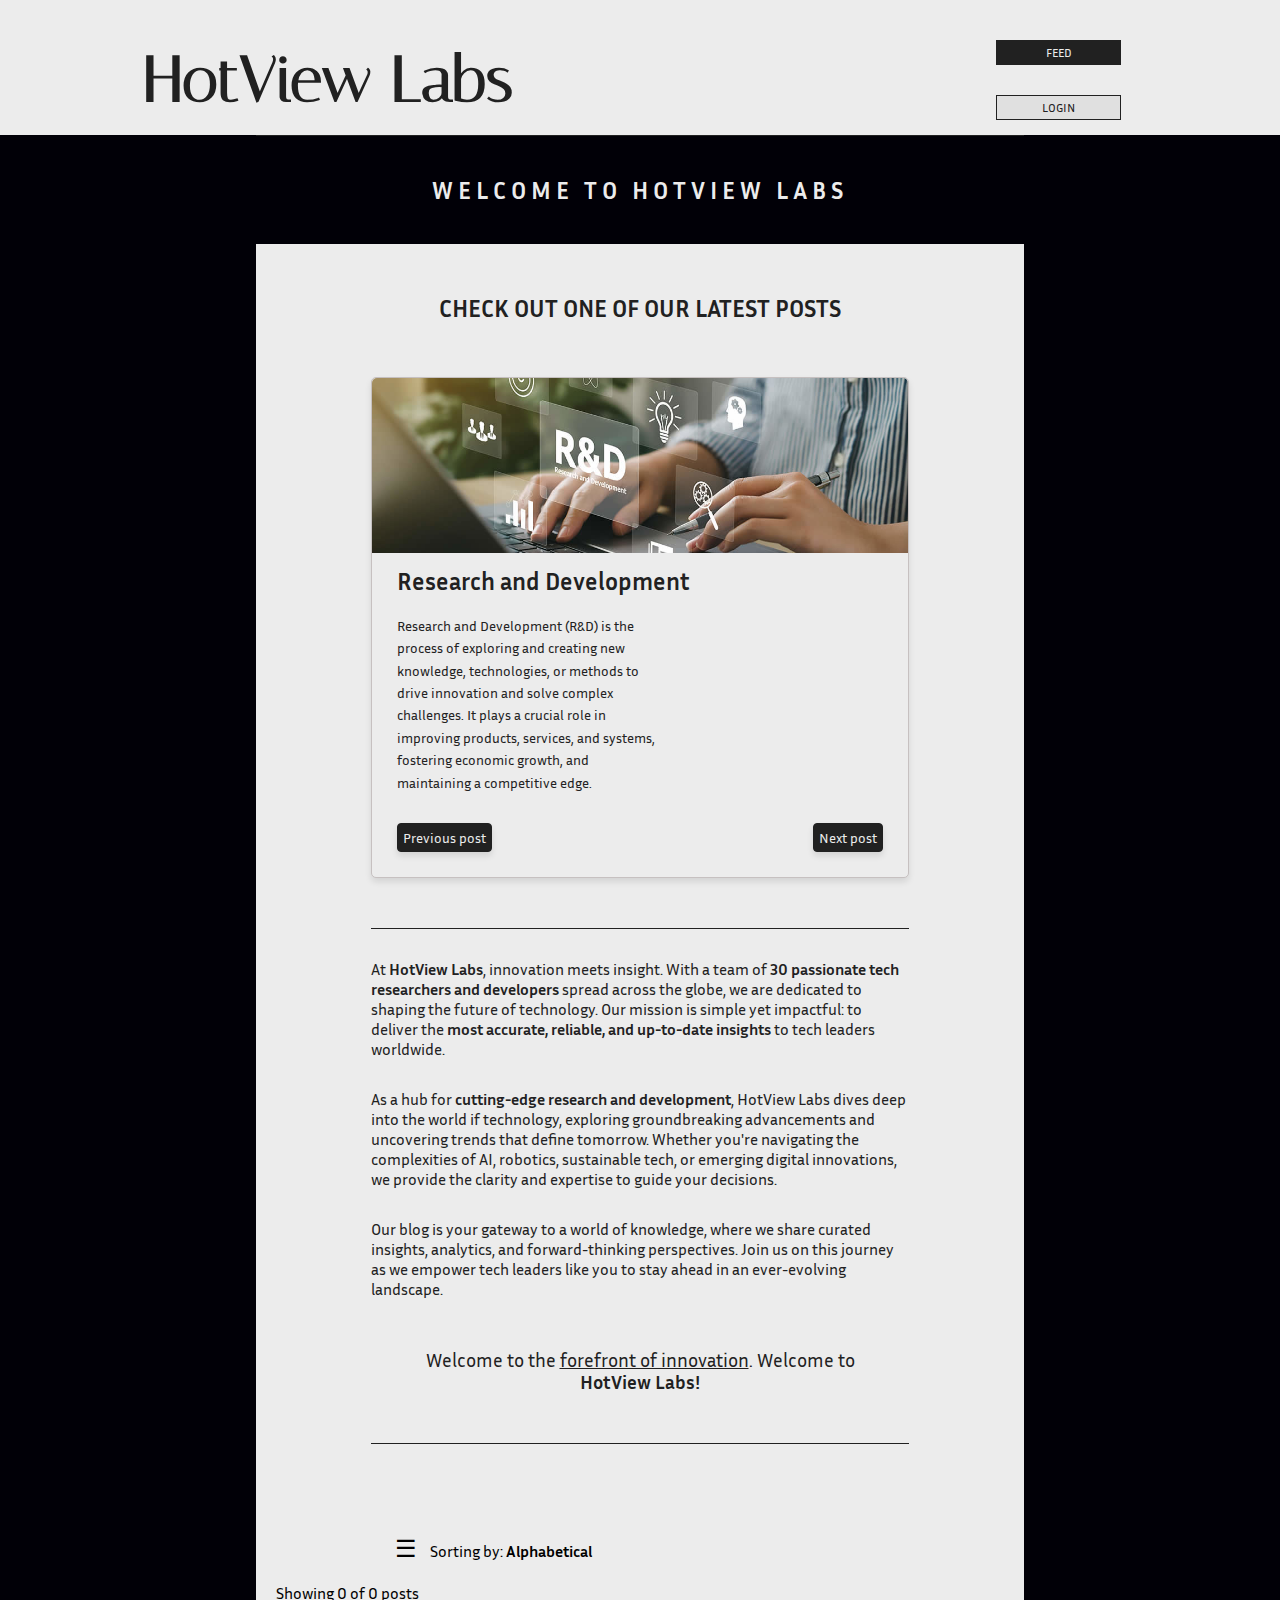
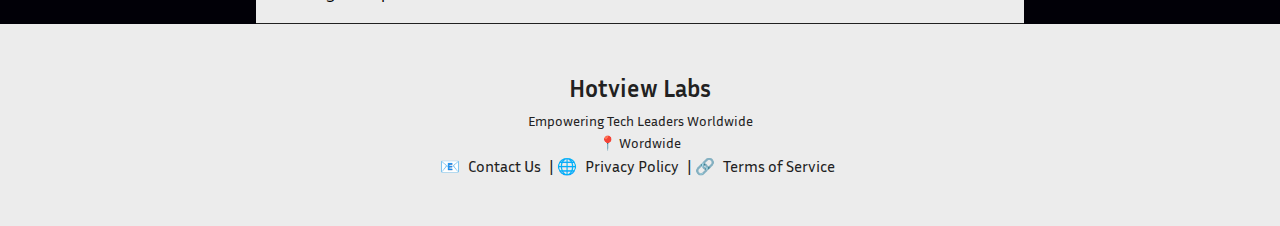
==== commit 4587a171: "Update index.html" ====
--- a/index.html
+++ b/index.html
@@ -12,6 +12,7 @@
     <script src="/js/login.js" defer></script>
     <script src="/js/index.js" defer></script>
     <script src="/js/getPosts.js" defer></script>
+    <script src="/js/nav-hamburger.js" defer></script>
     <title>HotView Labs</title>
 </head>
 
@@ -20,11 +21,18 @@
         <div class="logo">
             <a href="/"><h3>HotView Labs</h3></a>
         </div>
-        <nav class="nav-buttons">
-            <a href="/" class="active">FEED</a>
-            <a href="/add-post.html" id="post-btn">ADD POST</a>
-            <a id="loginBtn" href="/account/login.html">LOGIN</a>
-            <a id="logoutBtn">LOGOUT</a>
+        <nav class="nav-container">
+            <div class="hamburger" id="hamburger">
+                <span></span>
+                <span></span>
+                <span></span>
+            </div>
+            <div class="nav-buttons" id="navButtons">
+                <a href="/" class="active">FEED</a>
+                <a href="/add-post.html" id="post-btn">ADD POST</a>
+                <a id="loginBtn" href="/account/login.html">LOGIN</a>
+                <a id="logoutBtn">LOGOUT</a>
+            </div>
         </nav>
     </header>
 
--- a/style.css
+++ b/style.css
@@ -744,6 +744,79 @@
     background: #0c0c0c;
 }
 
+#editPostButton {
+    padding: 8px 45px;
+    border-radius: 5px;
+    border: 1px solid #212121;
+    font-weight: bold;
+    cursor: pointer;
+    transition: all 0.3s ease;
+    background: #ECECEC;
+    box-shadow: 0 4px 6px rgba(0, 0, 0, 0.1);
+    margin: 25px;
+}
+
+#editPostButton:hover {
+    background: #D9D9D9;
+}
+
+#editPostForm h2 {
+    margin: 50px 0 15px 50px;
+}
+
+#editForm {
+    display: flex;
+    color: #212121;
+    flex-direction: column;
+    margin: 50px;
+    border: 1px solid #212121;
+    border-radius: 4px;
+    background: #e4e4e4;
+    padding: 25px;
+    box-shadow: 0 4px 6px rgba(0, 0, 0, 0.1);
+}
+
+#editForm label {
+    margin-bottom: 15px;
+    text-transform: uppercase;
+}
+
+#editForm textarea {
+    margin-bottom: 20px;
+    padding: 10px;
+    border: 1px solid #212121;
+    border-radius: 4px;
+    width: 100%;
+    height: 150px;
+}
+
+#editForm input {
+    margin-bottom: 20px;
+    padding: 10px;
+}
+
+#editForm button {
+    flex-direction: row;
+    width: 125px;
+    padding: 10px;
+    font-weight: 600;
+    border-radius: 4px;
+    border: 1px solid #212121;
+    cursor: pointer;
+}
+
+#deletePostButton {
+    padding: 8px 45px;
+    border-radius: 5px;
+    border: 1px solid #212121;
+    font-weight: bold;
+    cursor: pointer;
+    transition: all 0.3s ease;
+    background: #212121;
+    color: #ECECEC;
+    box-shadow: 0 4px 6px rgba(0, 0, 0, 0.1);
+    margin: 25px;   
+}
 @media (max-width: 768px) {
     body {
         background: #212121;
